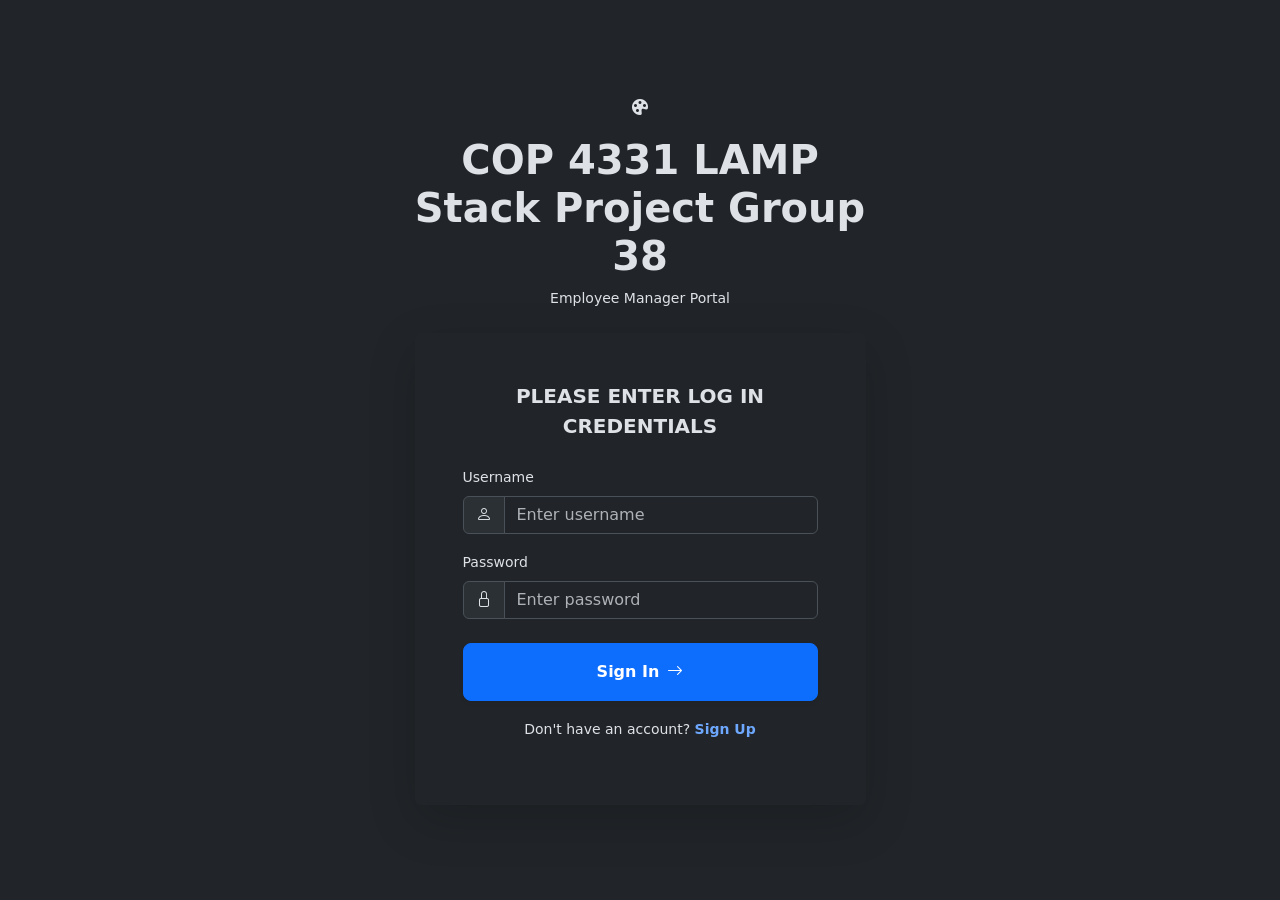
==== Frontend/index.html @ e1f1e241 "base setup" ====
<!DOCTYPE html>
<html lang="en" data-bs-theme="dark">
<head>
    <meta charset="UTF-8">
    <meta name="viewport" content="width=device-width, initial-scale=1.0">
    <title>COP 4331 LAMP Stack Project</title>
    <!-- Google Fonts -->
    <link rel="preconnect" href="https://fonts.googleapis.com">
    <link rel="preconnect" href="https://fonts.gstatic.com" crossorigin>
    <link href="https://fonts.googleapis.com/css2?family=Inter:wght@300;400;500;600;700&display=swap" rel="stylesheet">
    <!-- Bootstrap 5.3 & Icons -->
    <link href="https://cdn.jsdelivr.net/npm/bootstrap@5.3.3/dist/css/bootstrap.min.css" rel="stylesheet">
    <link href="https://cdn.jsdelivr.net/npm/bootstrap-icons@1.11.3/font/bootstrap-icons.min.css" rel="stylesheet">
    <!-- Favicon -->
    <link rel="icon" type="image/svg+xml" href="images/favicon.svg">
    <link rel="alternate icon" href="favicon.ico">
    <!-- Custom Styles -->
    <link href="css/styles.css" rel="stylesheet">
    <!-- Scripts -->
    <script type="text/javascript" src="js/md5.js"></script>
    <script type="text/javascript" src="js/code.js"></script>
</head>
<body class="d-flex align-items-center justify-content-center min-vh-100 py-5">
    <div class="background-glow"></div>
    <main class="container">
        <div class="row justify-content-center">
            <div class="col-12 col-sm-10 col-md-8 col-lg-5">
                
                <!-- Title Header -->
                <div class="text-center mb-4">
                    <div class="app-icon-wrapper mb-3 mx-auto">
                        <i class="bi bi-palette-fill"></i>
                    </div>
                    <h1 id="title" class="fw-bold tracking-tight">COP 4331 LAMP Stack Project Group 38</h1>
                    <p class="text-secondary-contrast small">Employee Manager Portal</p>
                </div>

                <!-- Login Card -->
                <div id="loginDiv" class="card glass-card shadow-lg border-0 p-4 p-sm-5">
                    <div class="card-body p-0">
                        <span id="inner-title" class="d-block text-center fw-semibold text-uppercase tracking-wider mb-4 fs-5">Please Enter Log In Credentials</span>
                        
                        <form id="loginForm" onsubmit="event.preventDefault(); doLogin();" class="needs-validation">
                            <!-- Username Input Group -->
                            <div class="mb-3">
                                <label for="loginName" class="form-label form-label-contrast small">Username</label>
                                <div class="input-group">
                                    <span class="input-group-text"><i class="bi bi-person text-secondary-contrast"></i></span>
                                    <input type="text" id="loginName" class="form-control" placeholder="Enter username" required />
                                </div>
                            </div>
                            
                            <!-- Password Input Group -->
                            <div class="mb-4">
                                <label for="loginPassword" class="form-label form-label-contrast small">Password</label>
                                <div class="input-group">
                                    <span class="input-group-text"><i class="bi bi-lock text-secondary-contrast"></i></span>
                                    <input type="password" id="loginPassword" class="form-control" placeholder="Enter password" required />
                                </div>
                            </div>

                            <!-- Login Button -->
                            <button type="submit" id="loginButton" class="buttons btn btn-primary w-100 py-3 fw-semibold rounded-3 shadow-sm d-flex align-items-center justify-content-center gap-2">
                                <span>Sign In</span>
                                <i class="bi bi-arrow-right"></i>
                            </button>
                        </form>

                        <!-- Sign Up Link -->
                        <div class="text-center mt-3">
                            <span class="small text-secondary-contrast">
                            Don't have an account?
                        <a href="signup.html" class="text-decoration-none fw-semibold">
                        Sign Up
                            </a>
                        </span>
                    </div>

                        <!-- Feedback Result Message -->
                        <div class="mt-3 text-center">
                            <span id="loginResult" class="small fw-semibold"></span>
                        </div>
                    </div>
                </div>

            </div>
        </div>
    </main>
    <script src="https://cdn.jsdelivr.net/npm/bootstrap@5.3.3/dist/js/bootstrap.bundle.min.js"></script>
</body>
</html>
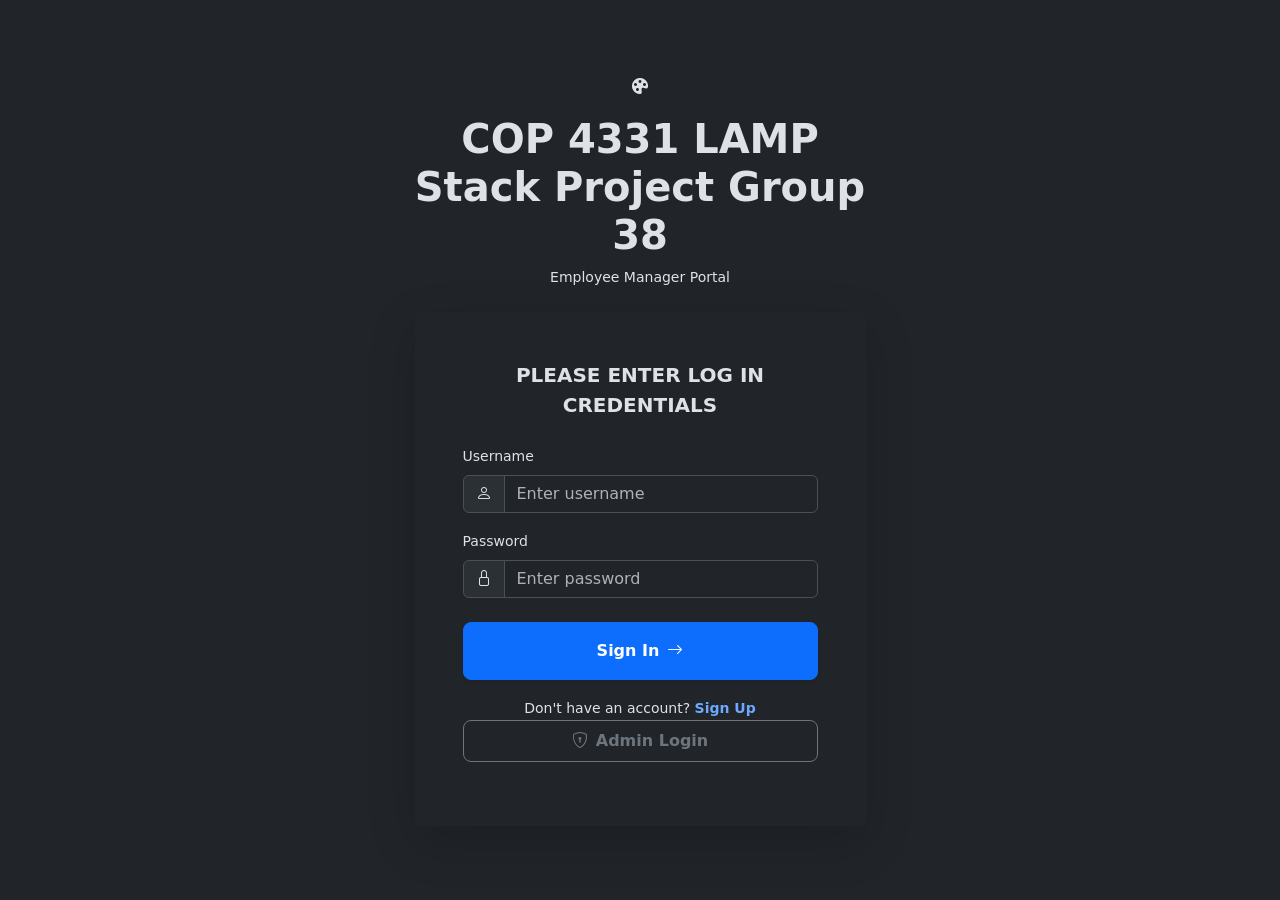
==== commit 7bf05fe0: "Update index.html" ====
--- a/Frontend/index.html
+++ b/Frontend/index.html
@@ -64,6 +64,8 @@
                                 <span>Sign In</span>
                                 <i class="bi bi-arrow-right"></i>
                             </button>
+
+                            
                         </form>
 
                         <!-- Sign Up Link -->
@@ -75,6 +77,14 @@
                             </a>
                         </span>
                     </div>
+                     
+                    <!-- Admin Login Switch Button -->
+                        <div>
+                            <a href="admin-signup.html" class="btn btn-outline-secondary w-100 py-2 fw-semibold rounded-3 d-flex align-items-center justify-content-center gap-2">
+                                <i class="bi bi-shield-lock"></i>
+                                <span>Admin Login</span>
+                            </a>
+                        </div>
 
                         <!-- Feedback Result Message -->
                         <div class="mt-3 text-center">
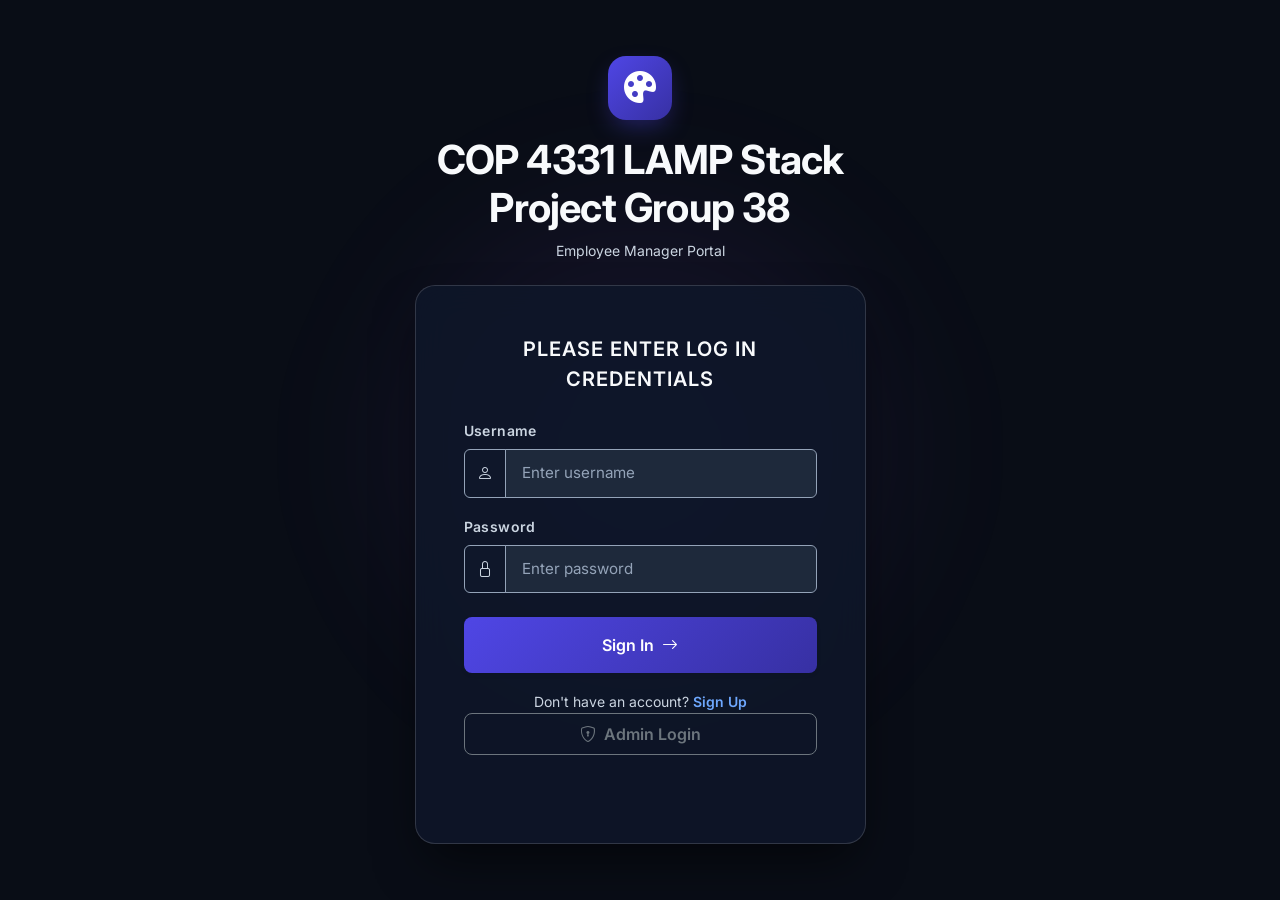
==== commit d2bb2727: "Add admin management and update contacts dashboard" ====
--- a/Frontend/index.html
+++ b/Frontend/index.html
@@ -17,7 +17,6 @@
     <!-- Custom Styles -->
     <link href="css/styles.css" rel="stylesheet">
     <!-- Scripts -->
-    <script type="text/javascript" src="js/md5.js"></script>
     <script type="text/javascript" src="js/code.js"></script>
 </head>
 <body class="d-flex align-items-center justify-content-center min-vh-100 py-5">
--- a/Frontend/css/styles.css
+++ b/Frontend/css/styles.css
@@ -0,0 +1,211 @@
+/* ============================================================
+   WCAG 2.1 AA / AAA Compliant Modern Theme Styles
+   ============================================================ */
+
+:root {
+    --app-font: 'Inter', system-ui, -apple-system, sans-serif;
+    
+    /* WCAG AA/AAA Compliant Palette Tokens */
+    --bg-dark: #090d16;
+    --bg-card: #0f172a;
+    --bg-section: #1e293b;
+    --bg-input: #1e293b;
+
+    /* High Contrast Text Tokens */
+    --text-primary: #f8fafc;       /* 17.8:1 contrast on card */
+    --text-secondary: #cbd5e1;     /* 12.0:1 contrast on card / 9.8:1 on section */
+    --text-muted: #94a3b8;         /* 5.7:1 contrast on section */
+    
+    /* High Contrast Feedback Colors */
+    --color-error: #f87171;         /* 6.45:1 contrast on card */
+    --color-success: #34d399;       /* 9.29:1 contrast on card */
+    --color-info: #38bdf8;          /* 6.83:1 contrast on section */
+    
+    /* Button Gradients meeting >= 4.5:1 contrast against #ffffff text */
+    --primary-gradient: linear-gradient(135deg, #4f46e5 0%, #3730a3 100%);
+    --success-gradient: linear-gradient(135deg, #059669 0%, #047857 100%);
+}
+
+body {
+    font-family: var(--app-font);
+    background: var(--bg-dark);
+    color: var(--text-primary);
+    min-height: 100vh;
+    position: relative;
+    overflow-x: hidden;
+}
+
+/* Background Ambient Glow Effects */
+.background-glow {
+    position: fixed;
+    top: 50%;
+    left: 50%;
+    transform: translate(-50%, -50%);
+    width: 650px;
+    height: 650px;
+    background: radial-gradient(circle, rgba(99, 102, 241, 0.12) 0%, rgba(168, 85, 247, 0.06) 40%, transparent 70%);
+    z-index: -1;
+    pointer-events: none;
+    filter: blur(50px);
+}
+
+/* Typography & Titles */
+#title {
+    font-family: var(--app-font);
+    color: var(--text-primary) !important;
+    letter-spacing: -0.02em;
+}
+
+.text-secondary-contrast {
+    color: var(--text-secondary) !important;
+}
+
+.form-label-contrast {
+    color: var(--text-secondary) !important;
+    font-weight: 600;
+    letter-spacing: 0.03em;
+}
+
+/* App Icon Badges */
+.app-icon-wrapper {
+    width: 64px;
+    height: 64px;
+    border-radius: 18px;
+    background: var(--primary-gradient);
+    display: flex;
+    align-items: center;
+    justify-content: center;
+    font-size: 2rem;
+    color: #ffffff;
+    box-shadow: 0 10px 25px -5px rgba(79, 70, 229, 0.4);
+}
+
+.app-icon-wrapper-sm {
+    width: 42px;
+    height: 42px;
+    border-radius: 12px;
+    background: var(--primary-gradient);
+    display: flex;
+    align-items: center;
+    justify-content: center;
+    font-size: 1.25rem;
+    color: #ffffff;
+    box-shadow: 0 4px 14px rgba(79, 70, 229, 0.3);
+}
+
+/* Glassmorphism Cards */
+.glass-card {
+    background: rgba(15, 23, 42, 0.85) !important;
+    backdrop-filter: blur(16px);
+    -webkit-backdrop-filter: blur(16px);
+    border: 1px solid rgba(255, 255, 255, 0.15) !important;
+    border-radius: 1.25rem !important;
+    box-shadow: 0 25px 50px -12px rgba(0, 0, 0, 0.6) !important;
+}
+
+.section-card {
+    background: var(--bg-section) !important;
+    border: 1px solid rgba(255, 255, 255, 0.12) !important;
+}
+
+/* Form Controls, Inputs & High Contrast Placeholders */
+.form-control {
+    background-color: var(--bg-input) !important;
+    color: var(--text-primary) !important;
+    border: 1px solid var(--text-muted) !important;
+    font-family: var(--app-font);
+    padding: 0.75rem 1rem;
+    font-size: 0.95rem;
+}
+
+.form-control::placeholder {
+    color: var(--text-muted) !important;
+    opacity: 1 !important; /* 5.71:1 contrast ratio */
+}
+
+.form-control:focus {
+    box-shadow: 0 0 0 3px rgba(129, 140, 248, 0.35) !important;
+    border-color: #818cf8 !important;
+}
+
+.input-group-text {
+    background-color: #0f172a !important;
+    color: var(--text-secondary) !important;
+    border: 1px solid var(--text-muted) !important;
+}
+
+/* WCAG Compliant Button Styles */
+.btn {
+    font-family: var(--app-font);
+    transition: all 0.2s ease-in-out;
+}
+
+.btn-primary {
+    background: var(--primary-gradient) !important;
+    color: #ffffff !important; /* 9.9:1 contrast ratio */
+    border: none;
+    box-shadow: 0 4px 14px rgba(55, 48, 163, 0.4);
+}
+
+.btn-primary:hover {
+    transform: translateY(-1px);
+    box-shadow: 0 6px 20px rgba(55, 48, 163, 0.6);
+    background: linear-gradient(135deg, #3730a3 0%, #312e81 100%) !important;
+}
+
+.btn-success {
+    background: var(--success-gradient) !important;
+    color: #ffffff !important; /* 5.48:1 contrast ratio */
+    border: none;
+    box-shadow: 0 4px 14px rgba(4, 120, 87, 0.4);
+}
+
+.btn-success:hover {
+    transform: translateY(-1px);
+    box-shadow: 0 6px 20px rgba(4, 120, 87, 0.6);
+    background: linear-gradient(135deg, #047857 0%, #065f46 100%) !important;
+}
+
+.btn-outline-danger {
+    color: var(--color-error) !important; /* 5.29:1 contrast ratio */
+    border-color: var(--color-error) !important;
+    background: transparent;
+}
+
+.btn-outline-danger:hover {
+    color: #ffffff !important;
+    background-color: #b91c1c !important;
+    border-color: #b91c1c !important;
+}
+
+/* Feedback Message Contrast Overrides */
+#inner-title {
+    color: var(--text-primary);
+    letter-spacing: 0.05em;
+}
+
+#loginResult {
+    display: inline-block;
+    color: var(--color-error) !important; /* 6.45:1 contrast */
+}
+
+#colorAddResult {
+    display: inline-block;
+}
+
+#colorAddResult.text-success, .text-success-wcag {
+    color: var(--color-success) !important; /* 9.29:1 contrast */
+}
+
+#colorAddResult.text-danger, .text-danger-wcag {
+    color: var(--color-error) !important; /* 6.45:1 contrast */
+}
+
+#colorSearchResult, .text-info-wcag {
+    display: inline-block;
+    color: var(--color-info) !important; /* 6.83:1 contrast */
+}
+
+#colorList {
+    word-break: break-word;
+}
